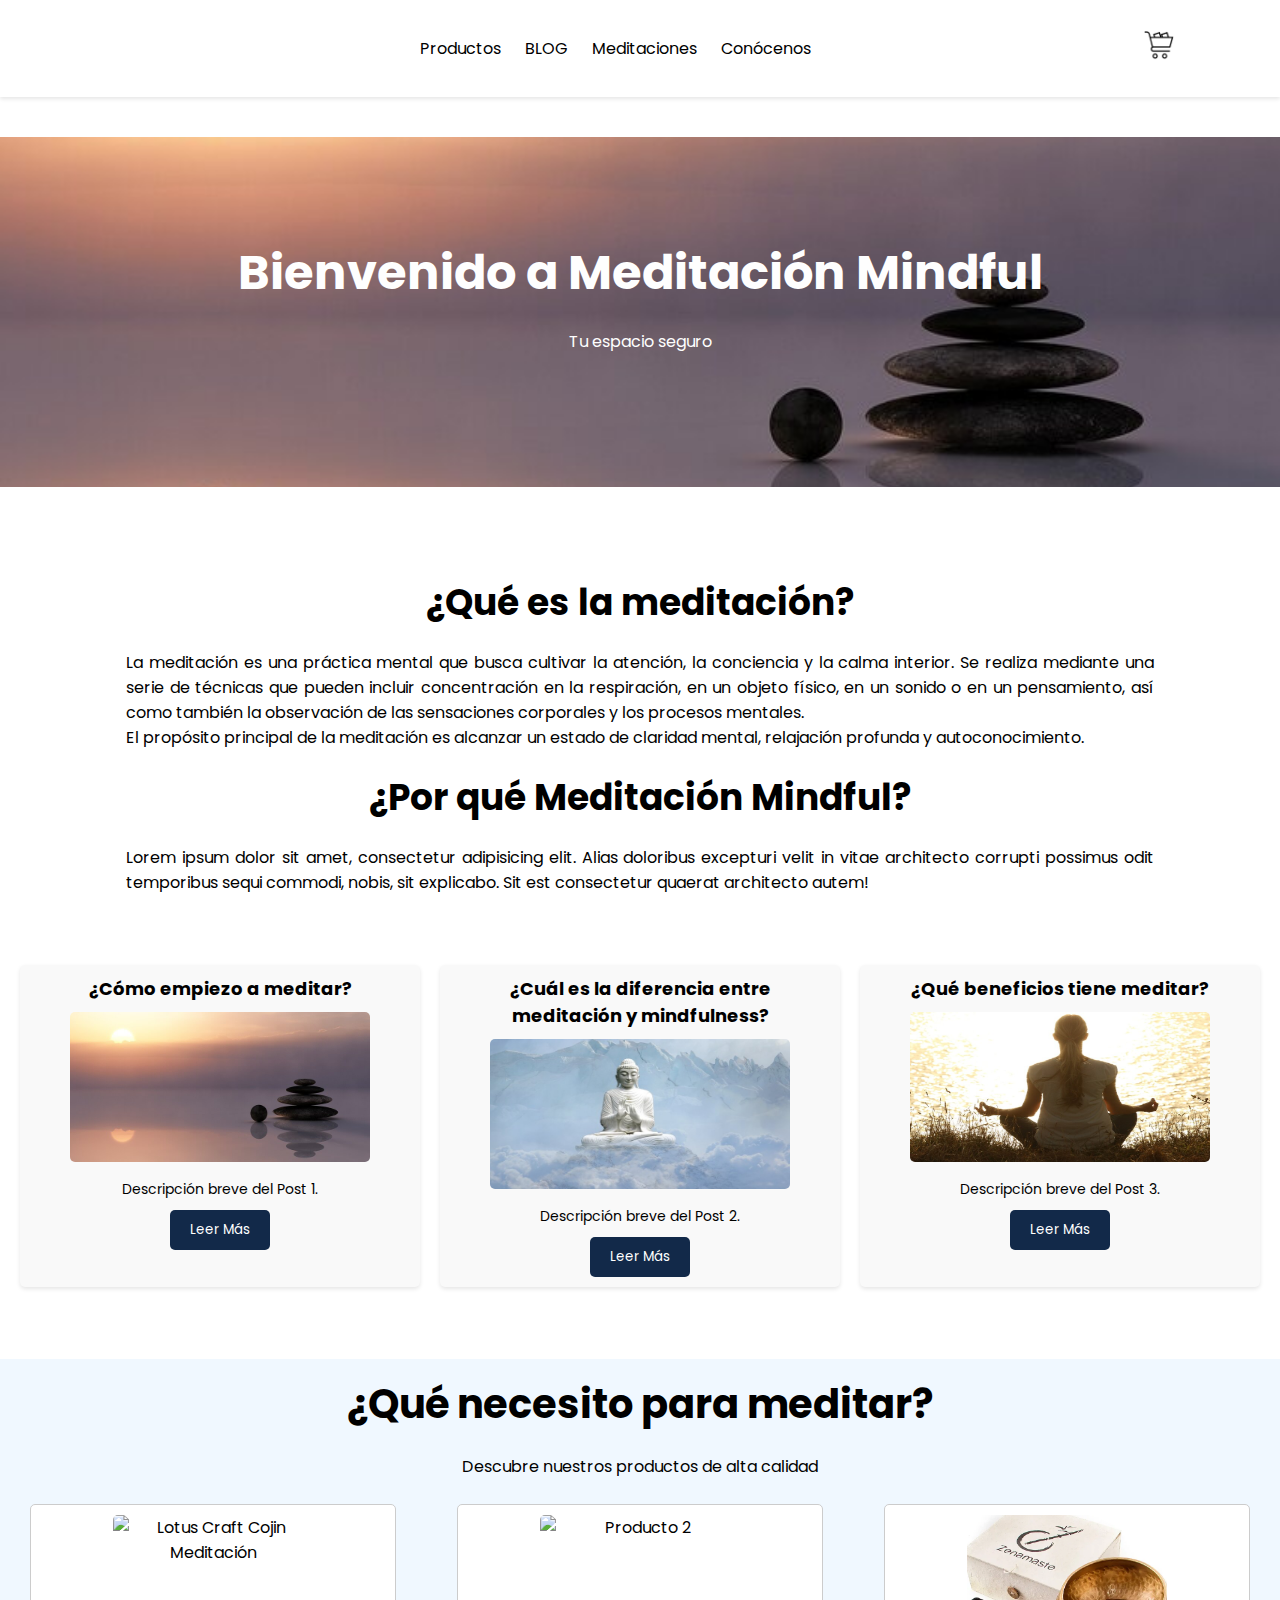
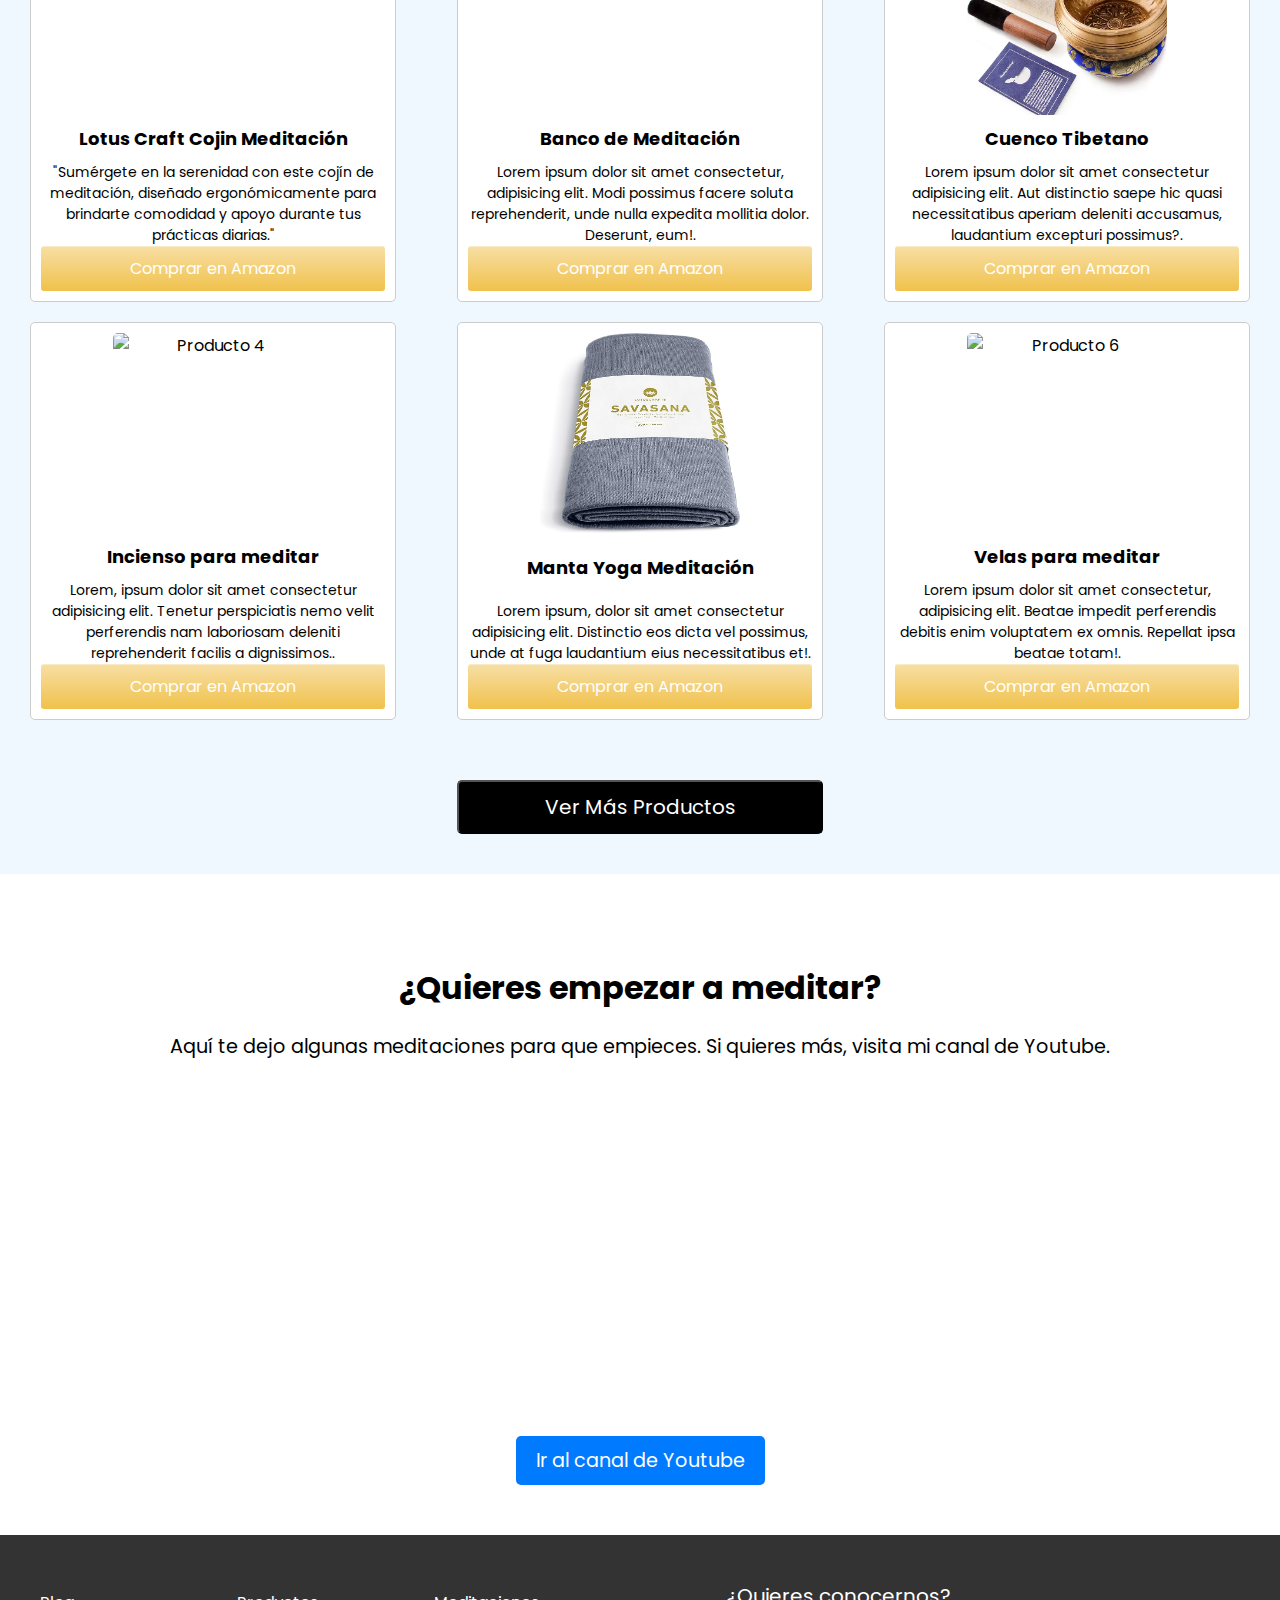
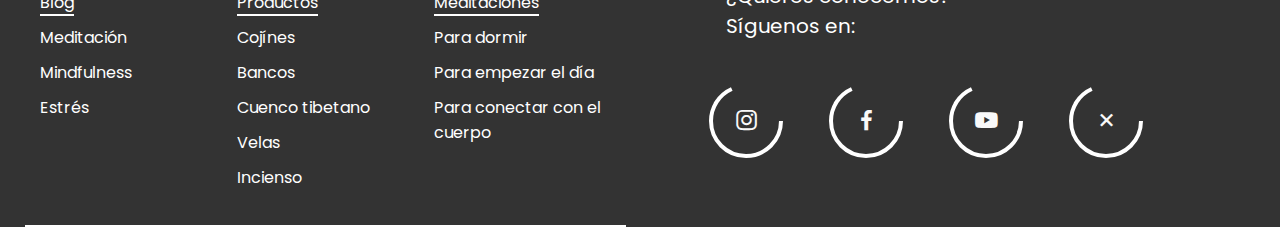
==== index.html @ df78bf1f "Mi Primera Web" ====
<!DOCTYPE html>
<html lang="es">
  <head>
    <meta charset="UTF-8" />
    <meta name="viewport" content="width=device-width, initial-scale=1.0" />
    <title>Meditación Mindful</title>
    <link rel="stylesheet" href="style.css" />
    <link
      rel="icon"
      type="image/png"
      href="img-eco/MEDITACIÓN_MINDFUL_logo.png"
    />
    <link
      href="https://unpkg.com/boxicons@2.1.4/css/boxicons.min.css"
      rel="stylesheet"
    />
  </head>
  <body>
    <!-- Header -->
    <header class="header">
      <div class="container">
        <nav class="navbar">
          <div class="logo">
            <a href="#"><img src="img-eco/MEDITACIÓN_MINDFUL.png" alt="" /></a>
          </div>
          <ul class="nav-links">
            <li><a href="ecommerce.html#productos">Productos</a></li>
            <li><a href="blog.html">BLOG</a></li>
            <li><a href="ecommerce.html#meditaciones">Meditaciones</a></li>
            <li><a href="linktr.ee/meditacionmindful">Conócenos</a></li>
          </ul>
          <div class="cart-icon">
            <a href="#"
              ><img src="img-eco/carrito.icon.ico" alt="Carrito de Compras"
            /></a>
          </div>
        </nav>
      </div>
    </header>

    <!-- HOME Section -->
    <section class="home" id="home">
      <div class="home-text container">
        <h1 class="home-title">Bienvenido a Meditación Mindful</h1>
        <span class="home-subtitle">Tu espacio seguro</span>
      </div>
    </section>

    <section id="info" class="info">
      <div class="info-title container">
        <h2>¿Qué es la meditación?</h2>
        <div class="info-text">
          <p>
            La meditación es una práctica mental que busca cultivar la atención,
            la conciencia y la calma interior. Se realiza mediante una serie de
            técnicas que pueden incluir concentración en la respiración, en un
            objeto físico, en un sonido o en un pensamiento, así como también la
            observación de las sensaciones corporales y los procesos mentales.
            <br />
            El propósito principal de la meditación es alcanzar un estado de
            claridad mental, relajación profunda y autoconocimiento.
          </p>
          <h2>¿Por qué Meditación Mindful?</h2>
          <p>
            Lorem ipsum dolor sit amet, consectetur adipisicing elit. Alias
            doloribus excepturi velit in vitae architecto corrupti possimus odit
            temporibus sequi commodi, nobis, sit explicabo. Sit est consectetur
            quaerat architecto autem!
          </p>
        </div>
      </div>
      <div class="tablon">
        <div class="columna">
          <h2>¿Cómo empiezo a meditar?</h2>
          <img src="img-eco/meditacion.jpg" alt="Imagen del Post 1" />
          <p>Descripción breve del Post 1.</p>
          <button>Leer Más</button>
        </div>
        <div class="columna">
          <h2>
            ¿Cuál es la diferencia entre <br />
            meditación y mindfulness?
          </h2>
          <img src="img-eco/Buda_meditando.jpg" alt="Imagen del Post 2" />
          <p>Descripción breve del Post 2.</p>
          <button>Leer Más</button>
        </div>
        <div class="columna">
          <h2>¿Qué beneficios tiene meditar?</h2>
          <img src="img-eco/Naturaleza_meditar.jpg" alt="Imagen del Post 3" />
          <p>Descripción breve del Post 3.</p>
          <button>Leer Más</button>
        </div>
      </div>
    </section>

    <!-- Productos Section -->
    <!-- Aquí puedes colocar tus productos -->
    <section id="productos" class="productos">
      <div class="container-productos">
        <div class="titulo-productos">
          <h2>¿Qué necesito para meditar?</h2>
          <p>Descubre nuestros productos de alta calidad</p>
        </div>
        <div class="productos">
          <div class="producto">
            <img
              src="img-eco/Lotus_Craft_Cojin_Meditación.png"
              alt="Lotus Craft Cojin Meditación"
            />
            <h3>Lotus Craft Cojin Meditación</h3>
            <p>
              "Sumérgete en la serenidad con este cojín de meditación, diseñado
              ergonómicamente para brindarte comodidad y apoyo durante tus
              prácticas diarias."
            </p>
            <a
              href="https://www.amazon.es/Lotuscrafts-Meditaci%C3%B3n-algod%C3%B3n-org%C3%A1nico-certificado/dp/B01MRX5UHW/ref=sr_1_5?dib=eyJ2IjoiMSJ9.[base64].42NvRMcDRuGTDscoDiPiEXg_MOGI2kc75vpxUCcqrZs&dib_tag=se&keywords=zafu+meditaci%C3%B3n&qid=1709466897&sr=8-5"
              class="boton boton-producto"
              >Comprar en Amazon</a
            >
          </div>
          <div class="producto">
            <img src="img-eco/Banco_meditación.png" alt="Producto 2" />
            <h3>Banco de Meditación</h3>
            <p>
              Lorem ipsum dolor sit amet consectetur, adipisicing elit. Modi
              possimus facere soluta reprehenderit, unde nulla expedita mollitia
              dolor. Deserunt, eum!.
            </p>
            <a href="#" class="boton boton-producto">Comprar en Amazon</a>
          </div>
          <div class="producto">
            <img src="img-eco/Cuenco_tibetano.png" alt="Producto 3" />
            <h3>Cuenco Tibetano</h3>
            <p>
              Lorem ipsum dolor sit amet consectetur adipisicing elit. Aut
              distinctio saepe hic quasi necessitatibus aperiam deleniti
              accusamus, laudantium excepturi possimus?.
            </p>
            <a href="#" class="boton boton-producto">Comprar en Amazon</a>
          </div>
          <div class="producto">
            <img src="img-eco/incienso_meditación.png" alt="Producto 4" />
            <h3>Incienso para meditar</h3>
            <p>
              Lorem, ipsum dolor sit amet consectetur adipisicing elit. Tenetur
              perspiciatis nemo velit perferendis nam laboriosam deleniti
              reprehenderit facilis a dignissimos..
            </p>
            <a href="#" class="boton boton-producto">Comprar en Amazon</a>
          </div>
          <div class="producto">
            <img src="img-eco/manta_meditacion_yoga.png" alt="Producto 5" />
            <h3>Manta Yoga Meditación</h3>
            <p>
              Lorem ipsum, dolor sit amet consectetur adipisicing elit.
              Distinctio eos dicta vel possimus, unde at fuga laudantium eius
              necessitatibus et!.
            </p>
            <a href="#" class="boton boton-producto">Comprar en Amazon</a>
          </div>
          <div class="producto">
            <img src="img-eco/Velas_meditación.jpg" alt="Producto 6" />
            <h3>Velas para meditar</h3>
            <p>
              Lorem ipsum dolor sit amet consectetur, adipisicing elit. Beatae
              impedit perferendis debitis enim voluptatem ex omnis. Repellat
              ipsa beatae totam!.
            </p>
            <a href="#" class="boton-producto">Comprar en Amazon</a>
          </div>
          <button class="productos-button">Ver Más Productos</button>
        </div>
      </div>
    </section>

    <!--Meditaciones-->
    <section id="meditaciones" class="meditaciones">
      <div class="container-meditaciones">
        <h2 class="meditaciones-title">¿Quieres empezar a meditar?</h2>
        <p class="meditaciones-description">
          Aquí te dejo algunas meditaciones para que empieces. Si quieres más,
          visita mi canal de Youtube.
        </p>
        <div class="video-container">
          <iframe
            class="video"
            width="560"
            height="315"
            src="https://www.youtube.com/embed/VIDEO_ID_1"
            frameborder="0"
            allow="autoplay; encrypted-media"
            allowfullscreen
          ></iframe>
        </div>

        <a
          href="www.youtube.com/@MeditacionMindful
        "
          ><button class="meditaciones-btn">Ir al canal de Youtube</button></a
        >
      </div>
    </section>

    <!-- Footer -->
    <footer class="footer">
      <div class="footer-left">
        <ul class="footer-menu">
          <li>
            <a href="#" id="blog-link">Blog</a>
            <ul>
              <!-- Sublista para Blog -->
              <li><a href="#">Meditación</a></li>
              <li><a href="#">Mindfulness</a></li>
              <li><a href="#">Estrés</a></li>
            </ul>
          </li>
          <li>
            <a href="#" id="productos-link">Productos</a>
            <ul>
              <!-- Sublista para Productos -->
              <li><a href="#">Cojínes</a></li>
              <li><a href="#">Bancos</a></li>
              <li><a href="#">Cuenco tibetano</a></li>
              <li><a href="#">Velas</a></li>
              <li><a href="#">Incienso</a></li>
            </ul>
          </li>
          <li>
            <a href="#" id="meditaciones-link">Meditaciones</a>
            <ul>
              <!-- Sublista para Meditaciones -->
              <li><a href="#">Para dormir</a></li>
              <li><a href="#">Para empezar el día</a></li>
              <li><a href="#">Para conectar con el cuerpo</a></li>
            </ul>
          </li>
        </ul>
      </div>
      <div class="footer-right">
        <div class="footer-top">
          <p>
            ¿Quieres conocernos? <br />
            Síguenos en:
          </p>
        </div>
        <div class="footer-bottom">
          <div class="icon">
            <svg heigth="80" width="80">
              <circle
                cx="40"
                cy="40"
                r="35"
                stroke="white"
                stroke-width="4"
                fill="none"
              ></circle>
            </svg>
            <i class="bx bxl-instagram"> </i>
          </div>
          <div class="icon">
            <svg heigth="80" width="80">
              <circle
                cx="40"
                cy="40"
                r="35"
                stroke="white"
                stroke-width="4"
                fill="none"
              ></circle>
            </svg>
            <i class="bx bxl-facebook"> </i>
          </div>
          <div class="icon">
            <svg heigth="80" width="80">
              <circle
                cx="40"
                cy="40"
                r="35"
                stroke="white"
                stroke-width="4"
                fill="none"
              ></circle>
            </svg>
            <i class="bx bxl-youtube"> </i>
          </div>
          <div class="icon">
            <svg heigth="80" width="80">
              <circle
                cx="40"
                cy="40"
                r="35"
                stroke="white"
                stroke-width="4"
                fill="none"
              ></circle>
            </svg>
            <i class="bx bx-x"> </i>
          </div>
        </div>
      </div>
    </footer>
  </body>
</html>

<!--FIN DE LA PÁGINA-->
---- style.css ----
/*GOOGLE FONTS*/
@import url("https://fonts.googleapis.com/css2?family=Poppins:ital,wght@0,100;0,200;0,300;0,400;0,500;0,600;0,700;0,800;0,900;1,100;1,200;1,300;1,400;1,500;1,600;1,700;1,800;1,900&display=swap");

/* AFECTA TODOS LOS ELEMENTOS */
* {
  font-family: "Poppins", sans-serif;
  margin: 0;
  padding: 0;
  scroll-behavior: smooth;
  scroll-padding-top: 2rem;
  box-sizing: border-box;
}

/*Variables*/
:root {
  --container-color: #1a1e21;
  --second-color: #122949;
  --text-color: #172317;
  --bg-color: #fff;
}

a {
  text-decoration: none;
}

li {
  list-style: none;
}

img {
  width: 100%;
}

section {
  padding: 3rem 0 2rem;
  margin-top: 40px;
  margin-bottom: 40px;
}

.container {
  max-width: 1068px;
  width: 100%;
  margin: auto;
}

/* Estilos del encabezado */
.header {
  background-color: #fff;
  padding: 20px 0;
  box-shadow: 0 2px 4px rgba(0, 0, 0, 0.1);
}

.navbar {
  display: flex;
  justify-content: space-between;
  align-items: center;
  padding: 10px 0;
}

.navbar img {
  width: 125px;
  height: auto;
}

.logo a {
  text-decoration: none;
  color: #000;
  font-weight: bold;
  font-size: 24px;
}

.nav-links {
  list-style: none;
  margin: 0;
  padding: 0;
}

.nav-links li {
  display: inline-block;
  margin-right: 20px;
}

.nav-links li a {
  text-decoration: none;
  color: #000;
}

/* Estilos del icono del carrito */
.cart-icon img {
  width: 30px;
  height: auto;
}

/* Estilos de la sección de HOME */
.home {
  width: 100%;
  height: 350px;
  position: relative;
  background-image: url("img-eco/meditacion.jpg"); /* Cambia 'hero-background.jpg' con tu imagen de fondo */
  background-size: cover;
  background-position: center;
  color: #fefefe;
  text-align: center;
  justify-content: center;
  padding: 100px 0;
}

/* Superposición semitransparente solo para la imagen de fondo */
.home::before {
  content: "";
  position: absolute;
  top: 0;
  left: 0;
  width: 100%;
  height: 100%;
  background-color: rgba(
    0,
    0,
    0,
    0.5
  ); /* Color de fondo semitransparente negro */
  z-index: -1;
}

/* Ajuste del contenido dentro de la sección de héroe */
.home-content {
  position: relative; /* Restaura la posición relativa */
}

.home h1 {
  font-size: 48px;
  margin-bottom: 20px;
}

.home p {
  font-size: 18px;
  margin-bottom: 20px;
}

/* Estilos de las secciones */

.productos,
.contacto {
  background-color: #fff;
  color: #000;
  padding: 15px;
  text-align: center;
  margin-top: 10px; /* Ajusta el margen superior para separar las secciones */
  margin-bottom: 10px;
}

.info h2,
.productos h2,
.contacto h2 {
  font-size: 36px;
  margin-bottom: 20px;
}

/*INICIO INFO*/

.info p {
  text-align: center;
}

.info-title {
  text-align: center;
}

.info-text p {
  margin: 20px;
  text-align: justify;
  align-items: start;
}

/*INICIO TABLON*/

.tablon {
  display: grid;
  grid-template-columns: repeat(3, 1fr); /* Tres columnas iguales */
  gap: 20px; /* Espacio entre las columnas */
  margin-left: 20px;
  margin-right: 20px;
  margin-top: 70px;
}

.columna {
  background-color: #f9f9f9; /* Color de fondo */
  padding: 10px; /* Espaciado interno */
  border-radius: 5px; /* Bordes redondeados */
  box-shadow: 0 2px 4px rgba(0, 0, 0, 0.1); /* Sombra */
  text-align: center;
}

.columna h2 {
  font-size: 18px; /* Tamaño del título */
  margin-bottom: 10px; /* Espaciado inferior */
}

.columna img {
  width: 300px; /* Imagen al 100% del ancho de la columna */
  height: 150px;
  border-radius: 5px; /* Bordes redondeados */
  margin-bottom: 10px; /* Espaciado inferior */
}

.columna p {
  font-size: 14px; /* Tamaño del texto */
  margin-bottom: 10px; /* Espaciado inferior */
}

.columna button {
  background-color: var(--second-color); /* Color de fondo del botón */
  color: #fff; /* Color del texto */
  border: none; /* Sin borde */
  padding: 10px 20px; /* Espaciado interno */
  border-radius: 5px; /* Bordes redondeados */
  cursor: pointer; /* Cambio de cursor */
  transition: background-color 0.3s; /* Transición suave */
}

.columna button:hover {
  background-color: #0056b3; /* Cambio de color al pasar el ratón */
}

/*FIN TABLON*/
/*FIN INFO MEDITACIÓN*/

/*INICIO PRODUCTOS*/
/*Estilo sección productos*/

.titulo-productos {
  text-align: center;
}

.titulo-productos h2 {
  font-size: 40px;
}

.titulo-productos p {
  font-size: 16px;
}

.productos {
  display: flex;
  flex-wrap: wrap;
  justify-content: space-between;
  background-color:aliceblue;
}

.productos-button {
  grid-column: 2; /* Coloca el botón en la segunda columna */
  background-color: #000;
  color: #fff;
  padding: 10px 20px;
  text-decoration: none;
  border-radius: 5px;
  transition: background-color 0.3s;
  text-align: center;
  font-size: 20px;
  width: 30%;
  margin-top: 40px !important;
  margin: 0 auto;
}

.productos-button:hover {
  background-color: #333;
  cursor: pointer;
}

.producto {
  display: grid;
  grid-template-rows: auto 1fr auto;
  width: 30%;
  align-items: center;
  margin-bottom: 20px;
  padding: 10px;
  background-color: #ffffff;
  border: 1px solid #ccc;
  border-radius: 5px;
  box-sizing: border-box;
  overflow: hidden;
}

.producto img {
  justify-self: center; /* Centrar horizontalmente la imagen dentro de su celda */
  align-self: center; /* Centrar verticalmente la imagen dentro de su celda */
  width: 200px;
  height: 200px;
  border-radius: 5px;
}

.producto h3 {
  margin-top: 10px;
  font-size: 18px;
}

.producto p {
  margin-top: 10px;
  font-size: 14px;
}

.producto .boton-producto {
  display: block;
  width: 100%;
  padding: 10px;
  margin-bottom: 0px;
  text-align: center;
  background: linear-gradient(180deg, #f7dfa5, #f0c14b) repeat scroll 0 0
    transparent;
  background-color: #f0c14b;
  color: #fff;
  border: none;
  border-radius: 3px;
  box-shadow: inset 0 1px 0 hsla(0, 0%, 100%, 0.4);
}

.boton-producto:hover {
  background-color: #f7dfa5;
}

/*MEDITACIONES*/

.meditaciones {
  background-color:#ffffff;
  padding: 50px 0;
  text-align: center;
  margin-bottom: 0!important;
}

.meditaciones-title {
  font-size: 2em;
  margin-bottom: 20px;
}

.meditaciones-description {
  font-size: 1.2em;
  margin-bottom: 30px;
}


/* Estilos para los videos */
.video-container {
  display: flex;
  justify-content:center; /* Centrar horizontalmente el contenido */
  margin-bottom: 30px;
  overflow: hidden; /* Asegura que el contenido se recorte para mostrar solo el área dentro del contenedor */
}

.video{
  border-radius: 10px; /* Agregar bordes redondos al contenedor */
}


/* Estilos para el botón */
.meditaciones-btn {
  padding: 10px 20px;
  font-size: 1.2em;
  background-color: #007bff;
  color: #fff;
  border: none;
  border-radius: 5px;
  cursor: pointer;
  transition: background-color 0.3s;
}

.meditaciones-btn:hover {
  background-color: #0056b3;
}

/*FIN MEDITACIONES*/

/*BLOG*/

/*Post Filter*/
.post-filter {
  display: flex;
  justify-content: center;
  column-gap: 1.5rem;
  margin-top: 2rem !important;
}

.filter-item {
  font-size: 0.9rem;
  font-weight: 500;
  cursor: pointer;
}

.active-filter {
  background: var(--second-color);
  color: var(--bg-color);
  padding: 4px 10px;
  border-radius: 4px;
}

/*POSTS BLOG - AFECTA A LA SECCIÓN BLOG (FUERA DE LOS POSTS)*/

.blog {
  background-color: #f9f9f9;
  padding: 30px 0;
}

.blog h2 {
  text-align: center;
  margin-bottom: 40px;
}

.blog-posts {
  display: grid;
  grid-template-columns: repeat(auto-fit, minmax(300px, 1fr));
  grid-gap: 40px;
  justify-content: center;
  gap: 1.5rem;
}

.tablon-post img {
  height: 300px;
  width: auto;
}

/*POSTS*/

.post-box {
  height: 600px;
  background-color: #fff;
  padding: 20px;
  border-radius: 5px;
  box-shadow: 0 2px 4px rgba(0, 0, 0, 0.1);
  margin-bottom: 5px;
}

.post-box h3 {
  font-size: 24px;
  margin-bottom: 0px;
  text-align: center;
}

.post-box img {
  width: 100%;
  height: 200px;
  object-fit: cover;
  object-position: center;
  border-radius: 0.5rem;
}

.category {
  font-size: 0.9rem;
  font-weight: 500;
  text-transform: uppercase;
  color: #000;
}

.post-title {
  font-size: 1.3rem;
  font-weight: 600;
  color: #000;
  /*Para que el titulo no sobrepase las 2 líneas*/
  display: -webkit-box;
  -webkit-line-clamp: 2;
  -webkit-box-orient: vertical;
  overflow: hidden;
}

.post-date {
  display: flex;
  font-size: 0.875rem;
  text-transform: uppercase;
  font-weight: 400;
  margin-top: 4px;
}

.post-description {
  font-size: 0.9rem;
  line-height: 1.5rem;
  margin: 5px 0 10px;
  /*Para que la descripcion no sobrepase las 3 líneas*/
  display: -webkit-box;
  -webkit-line-clamp: 3;
  -webkit-box-orient: vertical;
  overflow: hidden;
}

/*PERFIL DEL POST*/
.profile-container {
  display: flex;
  align-items: center;
  margin-top: 20px;
  padding: 0;
}

.profile-img {
  width: 50px; /* Ancho de la imagen */
  height: 50px; /* Alto de la imagen */
  border-radius: 50%; /* Hace que el borde sea totalmente circular */
  border: 2px solid #000; /* Borde de 2px sólido y color negro */
  overflow: hidden; /* Esto asegura que la imagen se ajuste al borde circular */
  margin-right: 10px; /* Espacio entre la imagen y el nombre */
}

.profile-img img {
  width: 100%; /* Ajusta la imagen al tamaño del contenedor circular */
  height: auto; /* Permitir que la altura se ajuste automáticamente para mantener la proporción */
  object-fit: cover; /* Ajusta la imagen dentro del contenedor sin recortarla */
  object-position: top; /* Muestra la parte superior de la imagen */
  border-radius: 50%; /* Hace que la imagen también tenga bordes redondeados */
}

.profile-name {
  font-size: 14px; /* Tamaño de la fuente del nombre */
}

/*BUTTON POST*/

.button-container {
  display: flex;
  justify-content: center; /* Centrar horizontalmente */
  align-items: center; /* Centrar verticalmente */
  height: 40px; /* Altura de ejemplo */
  margin-top: 20px;
}

.post-btn {
  background-color: #000;
  color: #fff;
  padding: 10px 20px;
  text-decoration: none;
  border-radius: 5px;
  transition: background-color 0.3s;
  text-align: center;
  font-size: 15px;
  width: 50%;
  height: auto;
  margin: 0 auto;
  padding: 10px 20px;
}

.post-btn:hover {
  background-color: #fff;
  color: #000;
  cursor: pointer;
}

/*Insta*/
.insta-container {
  margin-top: 30px;
  margin-left: 30px;
  text-decoration: none;
  margin-bottom: 30px;
}

/*FOOTER*/

.footer {
  width: 100%; /* Ancho del footer */
  height: 100%;
  margin: 0; /* Centrar el footer horizontalmente */
  background-color: #333;
  color: #fff;
  padding: 0px;
  display: flex;
  justify-content: space-between;
  align-items: center;
}

.footer-left {
  display: flex;
  margin-left: 25px;
  margin-right: 20px;
  margin-top: 30px;
}

.footer-right {
  display: flex;
}

.footer-menu {
  display: grid;
  grid-template-columns: repeat(3, 1fr);
  grid-gap: 20px; /* Espacio entre las columnas */
  list-style: none;
  padding: 15px;
  margin: 0;
  border-bottom: 2px solid white; /* Agrega un borde inferior a la primera lista */
}

.footer-menu li {
  margin-bottom: 10px;
  margin-top: 10px;
}

.footer-menu li a {
  color: #fff;
  text-decoration: none;
}

#blog-link,
#productos-link,
#meditaciones-link {
  border-bottom: 2px solid white; /* Agrega un borde inferior a cada enlace */
}

#blog-link:hover,
#productos-link:hover,
#meditaciones-link:hover {
  text-decoration: none;
  color: #ccc;
}

.footer-menu li a:hover {
  text-decoration: underline;
  color: #ccc;
}

.footer-right {
  display: flex;
  flex-direction: row; /* Cambiar la dirección de flexión a columnas */
  flex-wrap: wrap; /* Permitir que los elementos se envuelvan en múltiples filas */
  align-items: center; /* Alinear los elementos hacia la izquierda */
  margin-left: 40px;
}

.footer-top {
  color: #fff;
  margin-bottom: 20px; /* Espacio entre el texto y los iconos */
  font-size: 20px;
  justify-content: center;
  margin-left: 40px;
}

.footer-bottom {
  display: flex; /* Asegurar que los iconos estén en una fila */
}

.icon {
  position: relative;
  width: 80px;
  height: 80px;
  margin: 20px;
  border-radius: 50%;
  transition: all 0.8s;
}

.icon:hover {
  background-color: #e60073;
  box-shadow: 0 0 20px #e60073;
}

.icon:hover:nth-child(2) {
  background-color: #1877f2;
  box-shadow: 0 0 20px #1877f2;
}

.icon:hover:nth-child(3) {
  background-color: #f80909;
  box-shadow: 0 0 20px #f80909;
}

.icon:hover:nth-child(4) {
  background-color: #000000;
  box-shadow: 0 0 20px #000000;
}

.icon i {
  color: #f9f9f9;
  position: absolute;
  top: 50%;
  left: 50%;
  transform: translate(-50%, -50%);
  font-size: 1.7rem;
}

svg circle {
  stroke-dasharray: 150;
  transition: all 0.8s ease-in-out;
}

.icon:hover circle {
  stroke-dasharray: 220;
}
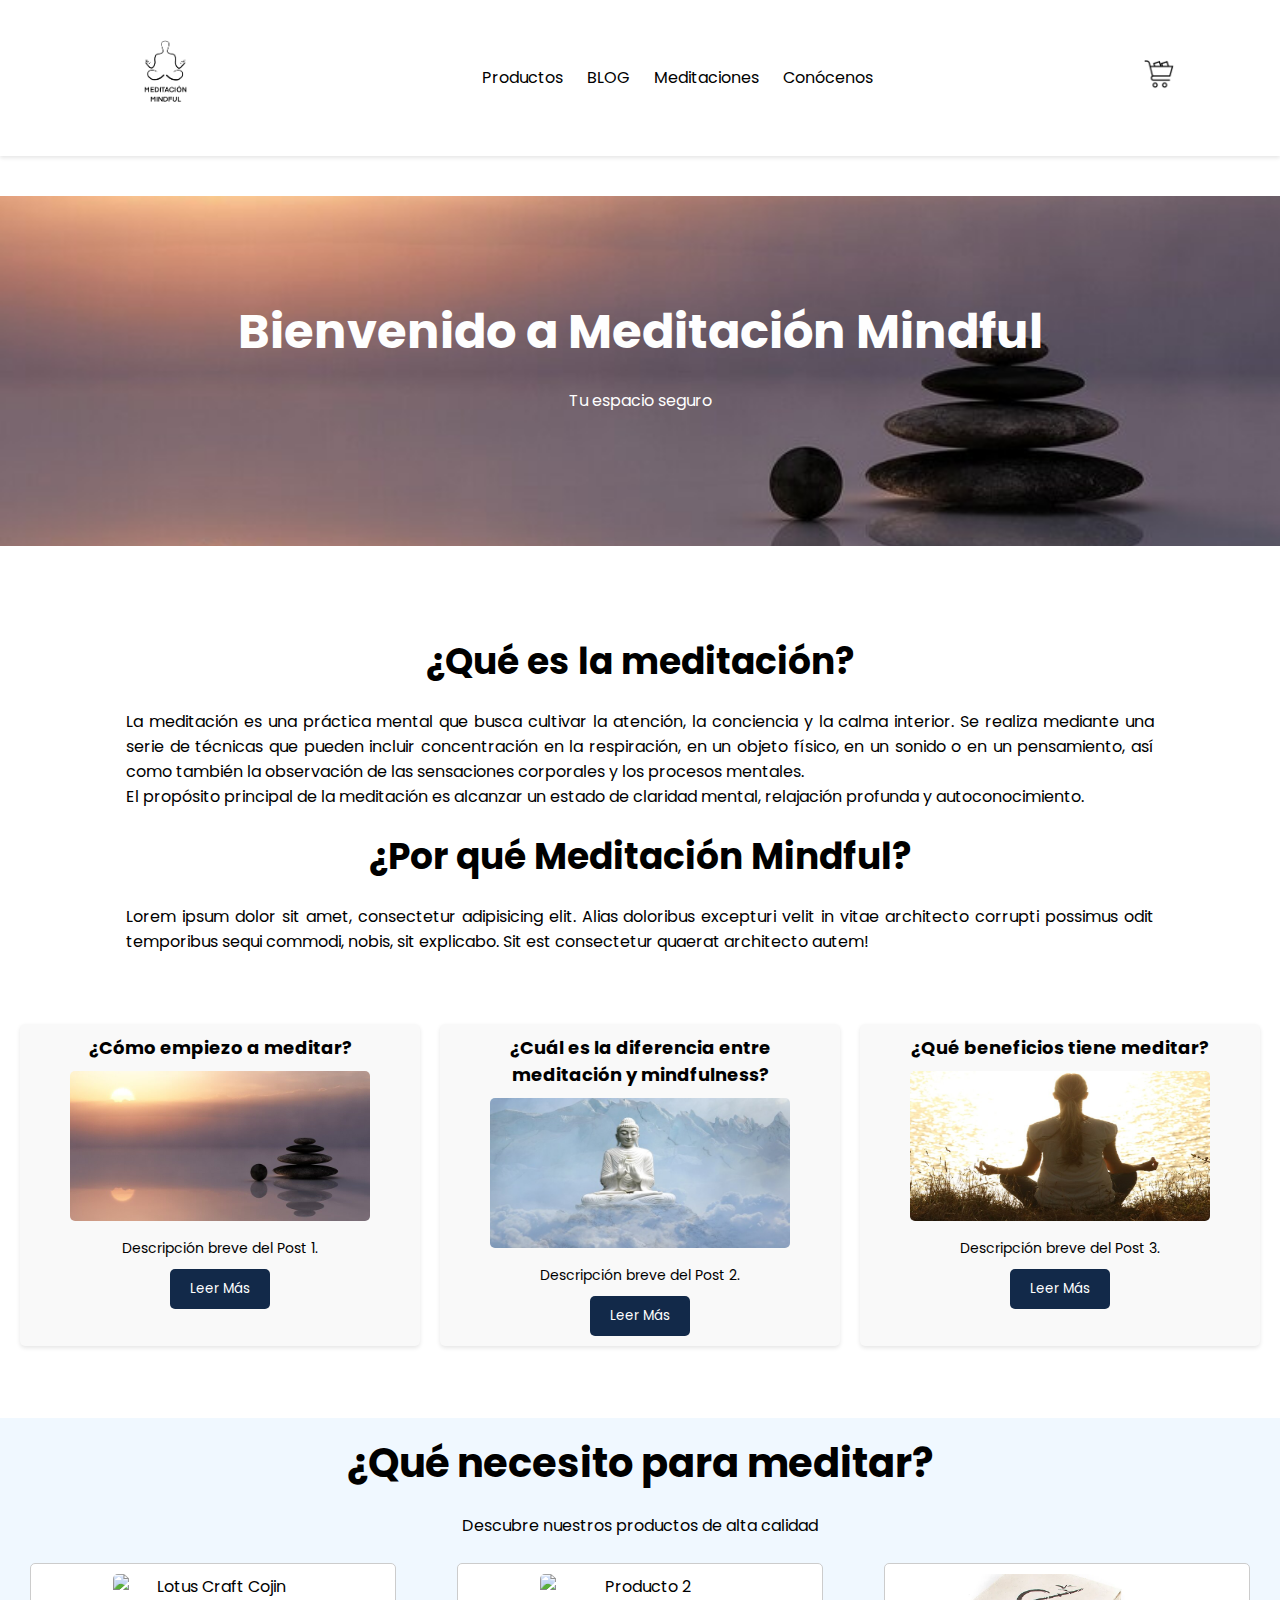
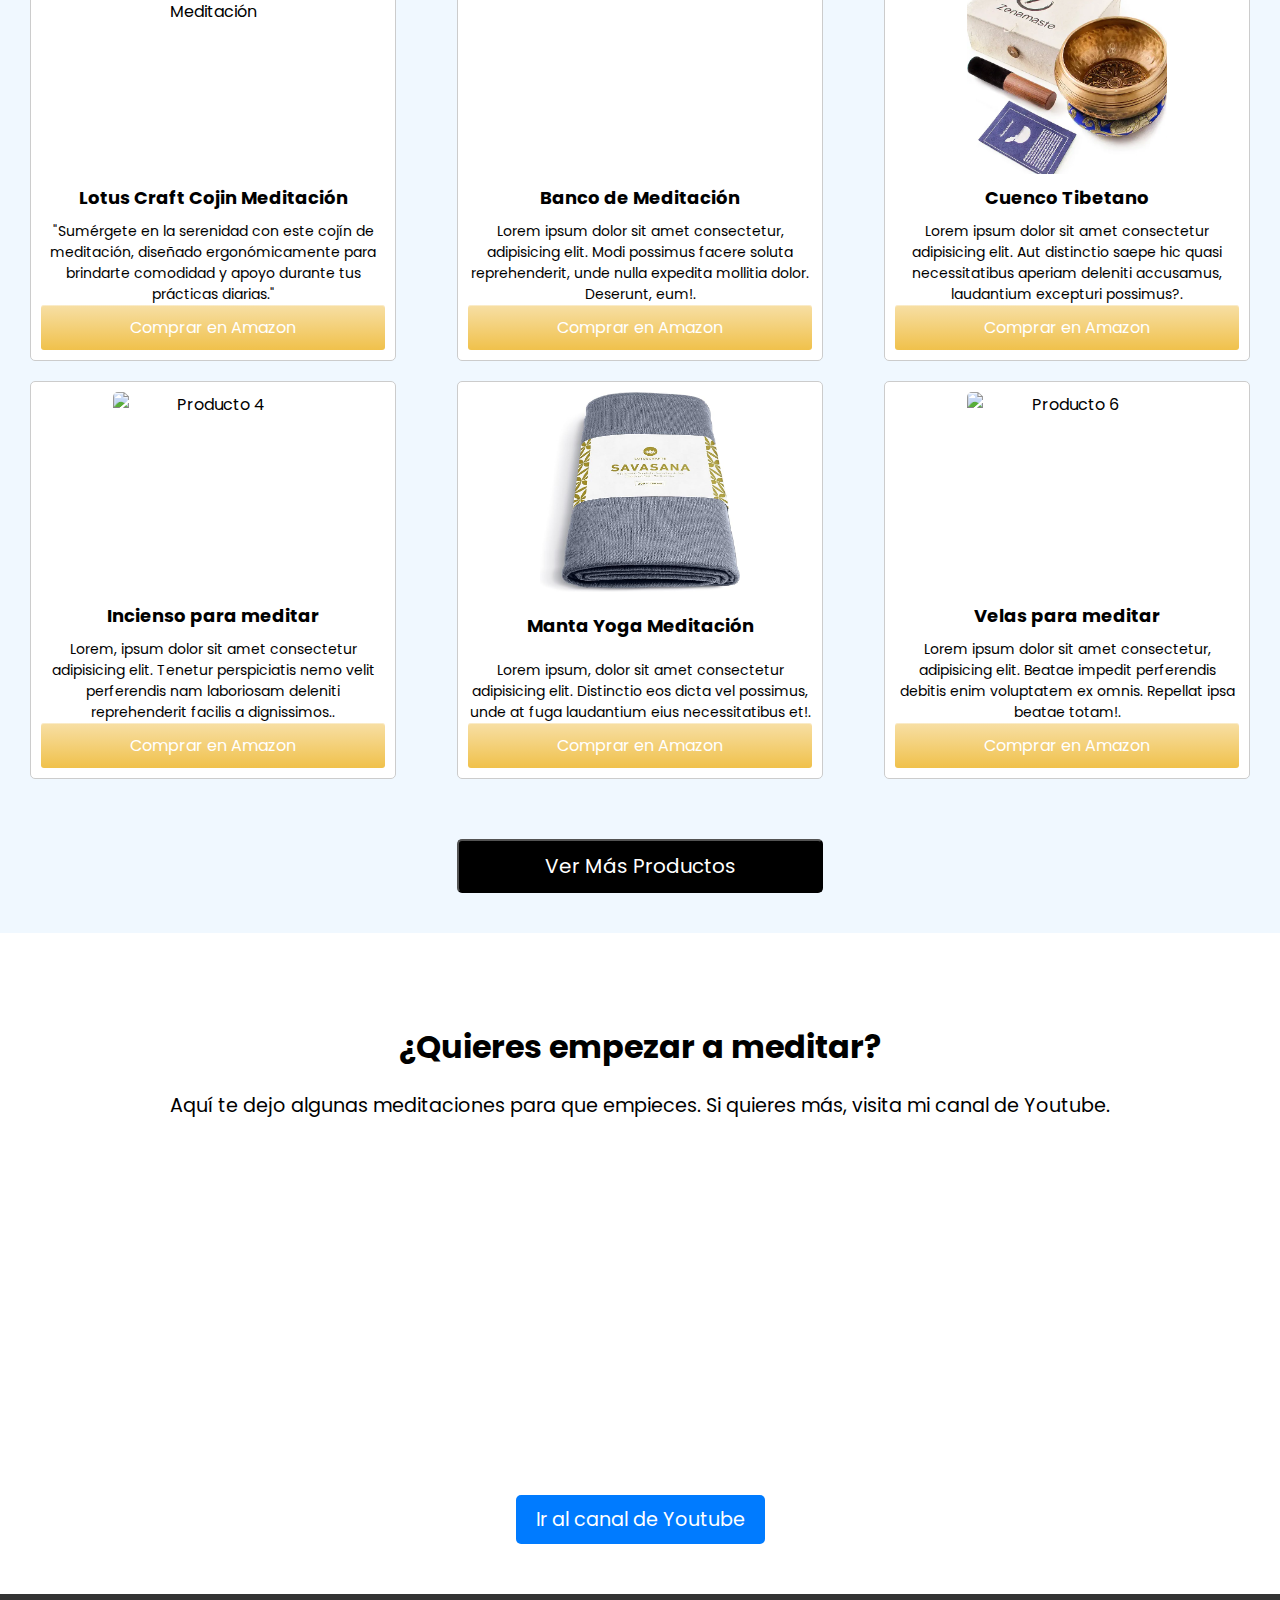
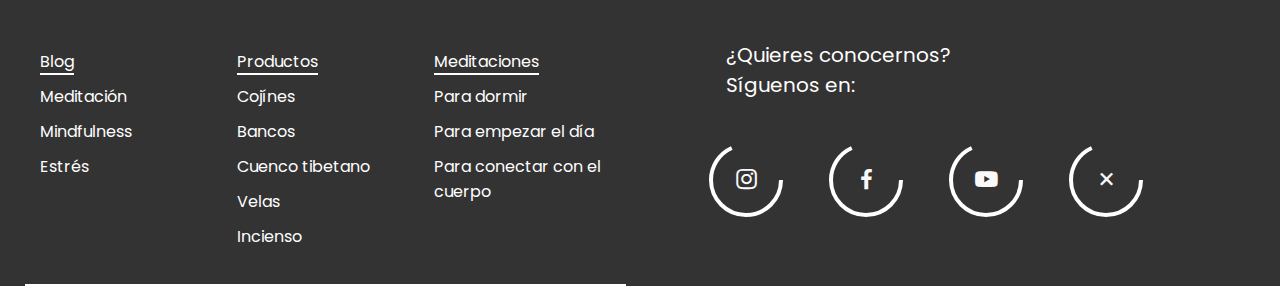
==== commit e7cc76da: "Cambios 2" ====
--- a/index.html
+++ b/index.html
@@ -21,12 +21,12 @@
       <div class="container">
         <nav class="navbar">
           <div class="logo">
-            <a href="#"><img src="img-eco/MEDITACIÓN_MINDFUL.png" alt="" /></a>
+            <a href="#"><img src="img-eco/MEDITACIÓN_MINDFUL.png" alt="" /></a>
           </div>
           <ul class="nav-links">
-            <li><a href="ecommerce.html#productos">Productos</a></li>
+            <li><a href="index.html#productos">Productos</a></li>
             <li><a href="blog.html">BLOG</a></li>
-            <li><a href="ecommerce.html#meditaciones">Meditaciones</a></li>
+            <li><a href="index.html#meditaciones">Meditaciones</a></li>
             <li><a href="linktr.ee/meditacionmindful">Conócenos</a></li>
           </ul>
           <div class="cart-icon">
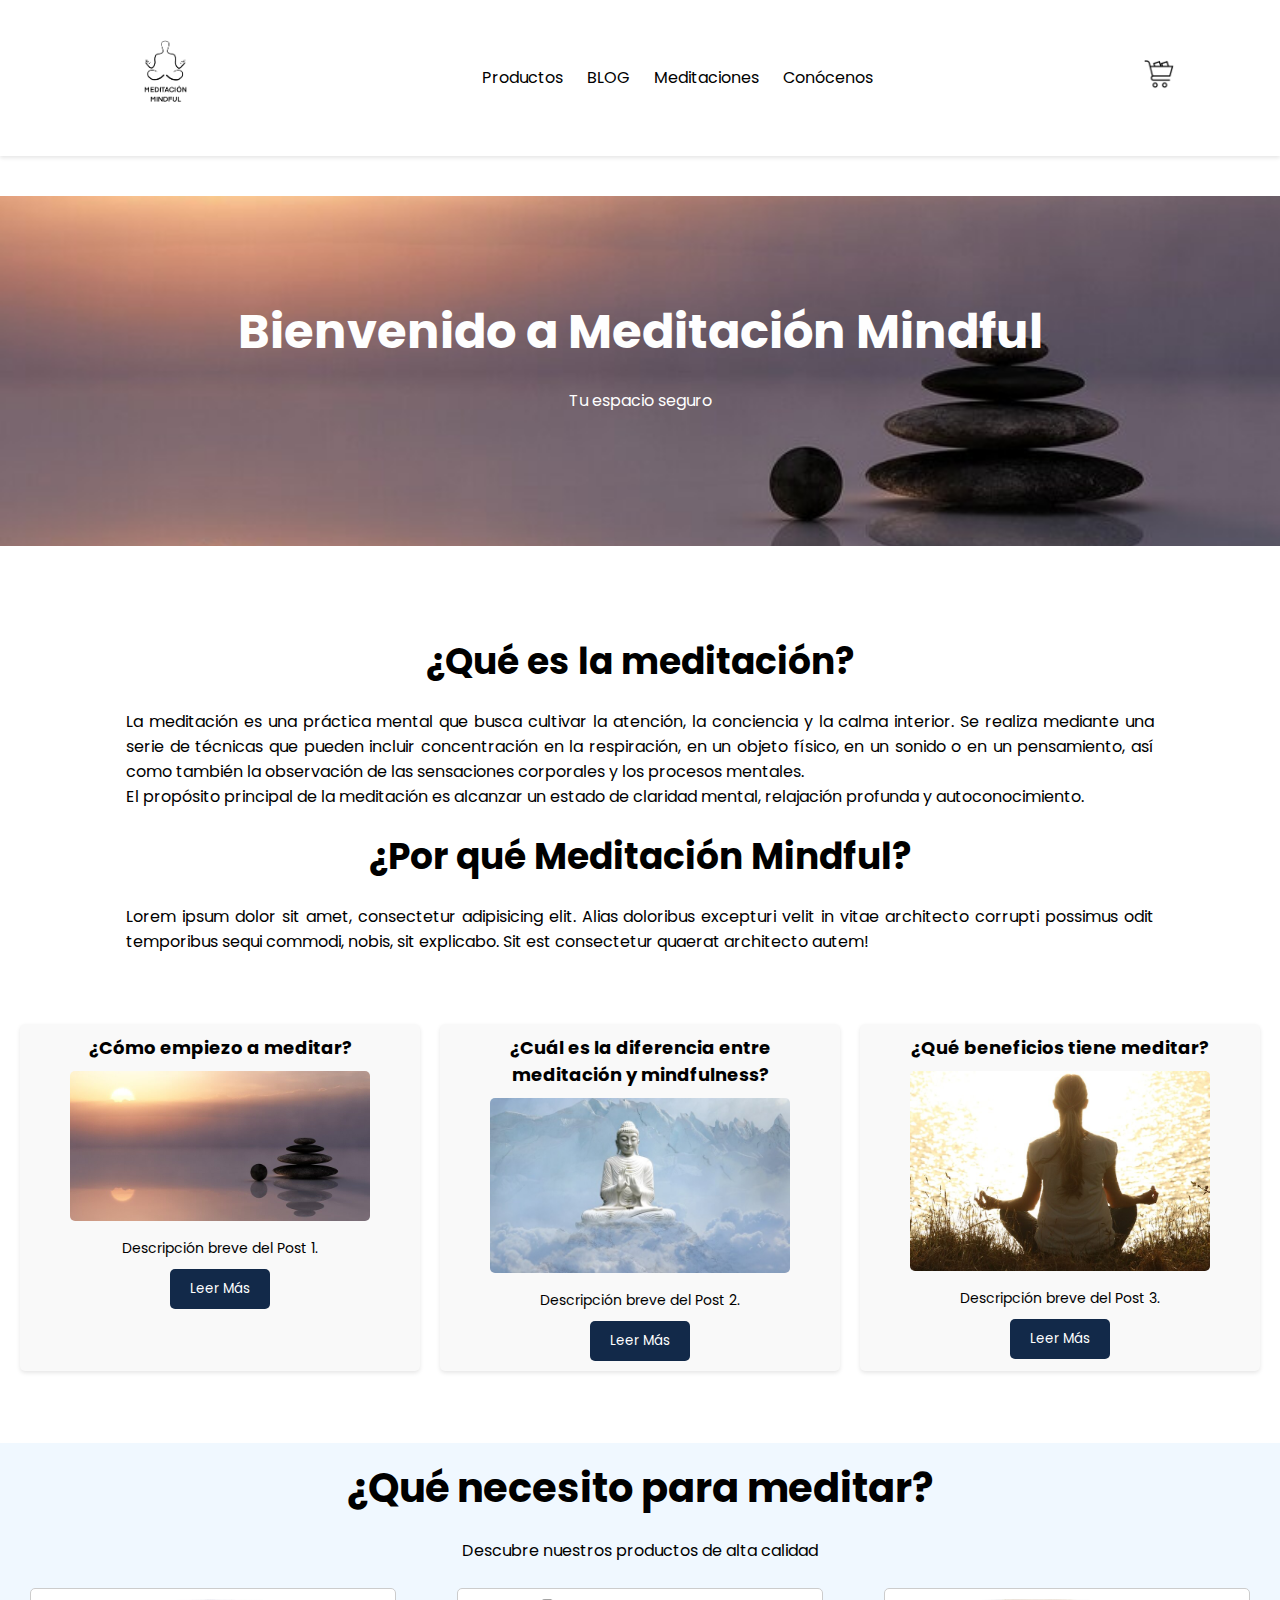
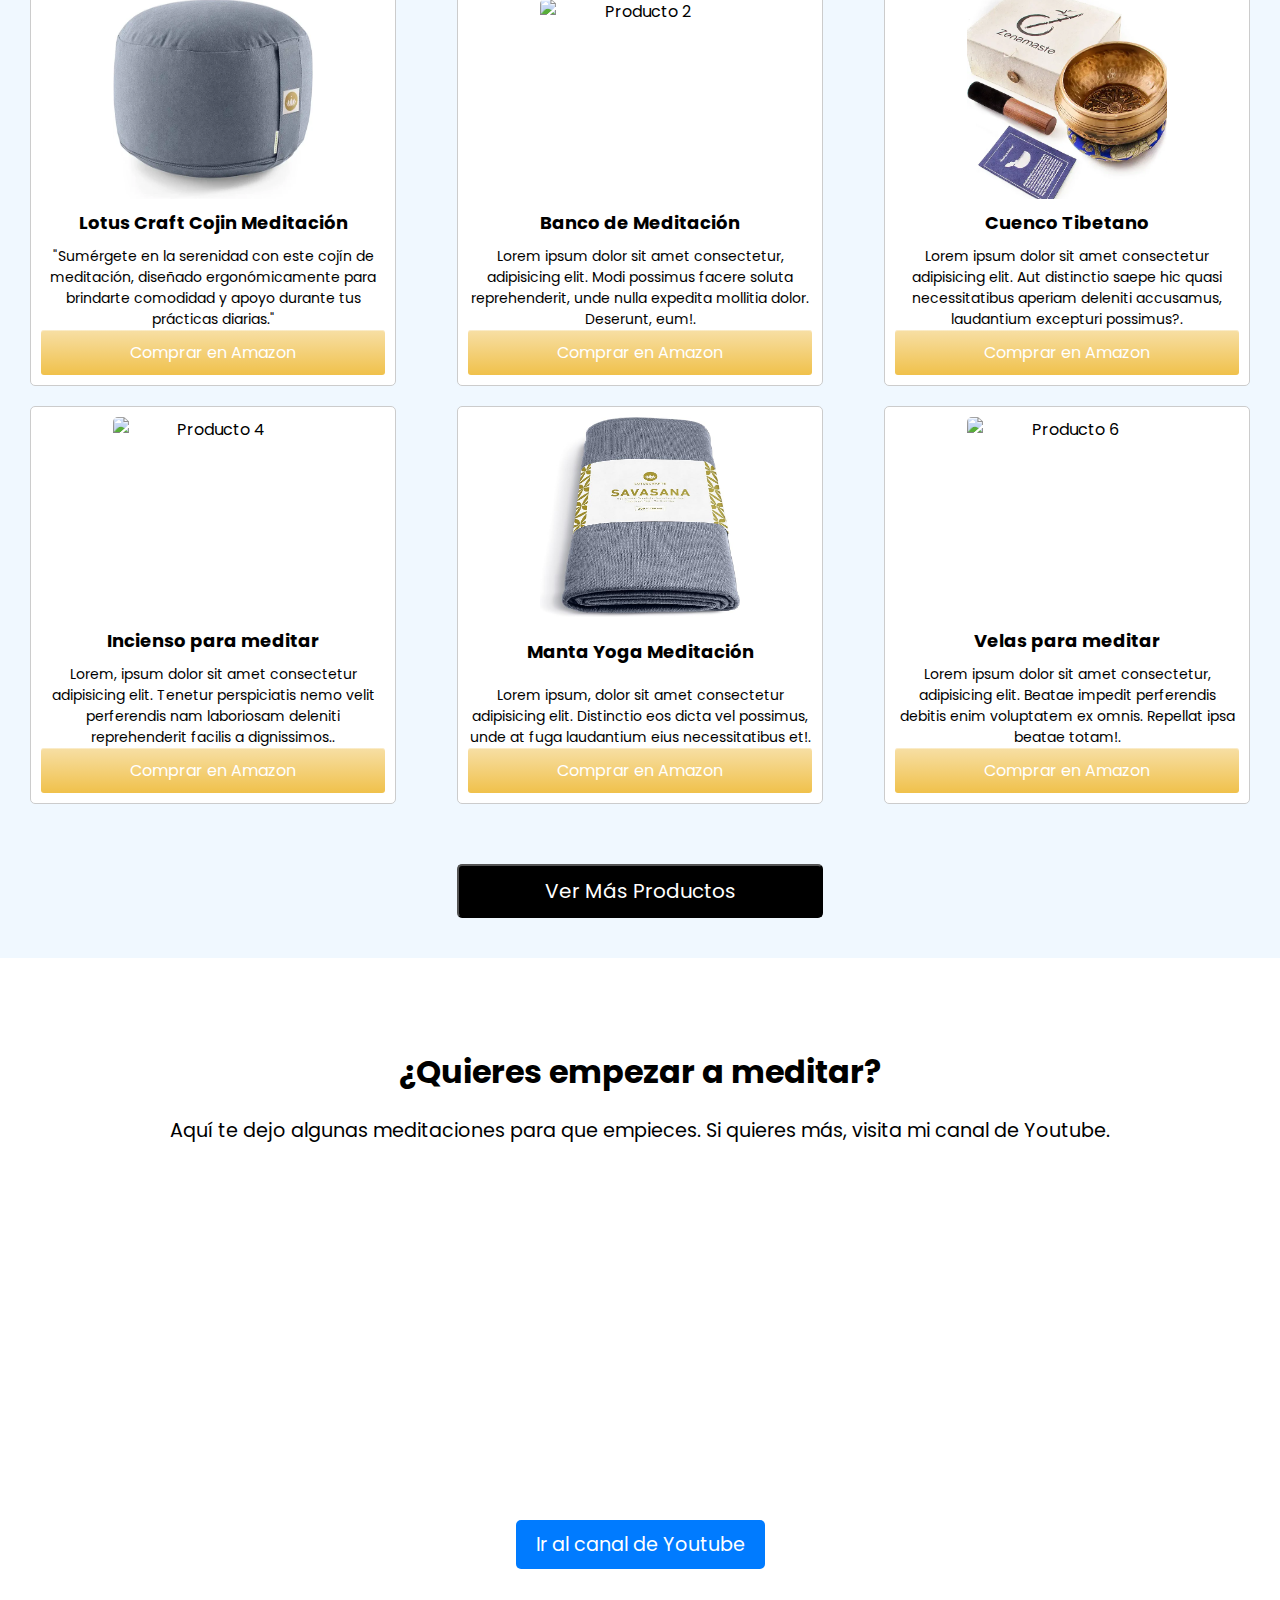
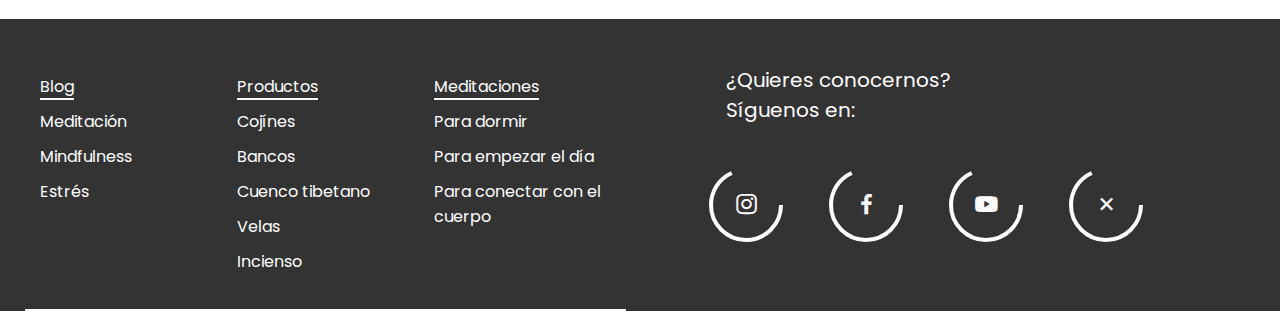
==== commit d35fcbc2: "Cambios 3" ====
--- a/index.html
+++ b/index.html
@@ -105,7 +105,7 @@
         <div class="productos">
           <div class="producto">
             <img
-              src="img-eco/Lotus_Craft_Cojin_Meditación.png"
+              src="img-eco/Lotus_Craft_Cojin_Meditación.png"
               alt="Lotus Craft Cojin Meditación"
             />
             <h3>Lotus Craft Cojin Meditación</h3>
--- a/style.css
+++ b/style.css
@@ -676,3 +676,130 @@
 .icon:hover circle {
   stroke-dasharray: 220;
 }
+
+
+/*FIN CÓDIGO CSS PARA WEB ESCRITORIO*/
+
+/* Estilos para dispositivos móviles */
+@media only screen and (max-width: 767px) {
+  /* Estilos para el header */
+  .navbar {
+    flex-direction: column;
+  }
+  .nav-links {
+    display: none;
+  }
+  .cart-icon {
+    margin-top: 20px;
+  }
+  .logo {
+    margin-bottom: 20px;
+  }
+
+  /* Estilos para la sección de info */
+  .info-title {
+    text-align: center;
+  }
+  .info-text p {
+    margin-bottom: 20px;
+  }
+
+  /* Estilos para la sección de productos */
+  .container-productos {
+    padding: 20px;
+  }
+  .producto {
+    width: 100%;
+    margin-bottom: 20px;
+  }
+}
+
+@media only screen and (max-width: 767px) {
+  .tablon {
+    grid-template-columns: 1fr; /* Una sola columna en dispositivos móviles */
+  }
+}
+
+
+/* Estilos para dispositivos iPad */
+@media only screen and (min-width: 768px) and (max-width: 1024px) {
+  /* Estilos para el header */
+  .navbar {
+    flex-direction: row;
+  }
+  .nav-links {
+    display: flex;
+  }
+  .cart-icon {
+    margin-top: 0;
+  }
+  .logo {
+    margin-bottom: 0;
+  }
+
+  /* Estilos para la sección de info */
+  .info-title {
+    text-align: left;
+  }
+  .info-text p {
+    margin-bottom: 30px;
+  }
+
+  /* Estilos para la sección de productos */
+  .container-productos {
+    padding: 30px;
+  }
+  .producto {
+    width: calc(33.33% - 20px);
+    margin-right: 20px;
+    margin-bottom: 30px;
+  }
+  .producto:nth-child(3n) {
+    margin-right: 0;
+  }
+}
+
+@media only screen and (min-width: 768px) and (max-width: 1024px) {
+  .tablon {
+    grid-template-columns: repeat(2, 1fr); /* Dos columnas en iPad */
+  }
+}
+
+.columna {
+  background-color: #f9f9f9; /* Color de fondo */
+  padding: 10px; /* Espaciado interno */
+  border-radius: 5px; /* Bordes redondeados */
+  box-shadow: 0 2px 4px rgba(0, 0, 0, 0.1); /* Sombra */
+  text-align: center;
+}
+
+.columna h2 {
+  font-size: 18px; /* Tamaño del título */
+  margin-bottom: 10px; /* Espaciado inferior */
+}
+
+.columna img {
+  max-width: 100%; /* Imagen al 100% del ancho de la columna */
+  height: auto;
+  border-radius: 5px; /* Bordes redondeados */
+  margin-bottom: 10px; /* Espaciado inferior */
+}
+
+.columna p {
+  font-size: 14px; /* Tamaño del texto */
+  margin-bottom: 10px; /* Espaciado inferior */
+}
+
+.columna button {
+  background-color: var(--second-color); /* Color de fondo del botón */
+  color: #fff; /* Color del texto */
+  border: none; /* Sin borde */
+  padding: 10px 20px; /* Espaciado interno */
+  border-radius: 5px; /* Bordes redondeados */
+  cursor: pointer; /* Cambio de cursor */
+  transition: background-color 0.3s; /* Transición suave */
+}
+
+.columna button:hover {
+  background-color: #0056b3; /* Cambio de color al pasar el ratón */
+}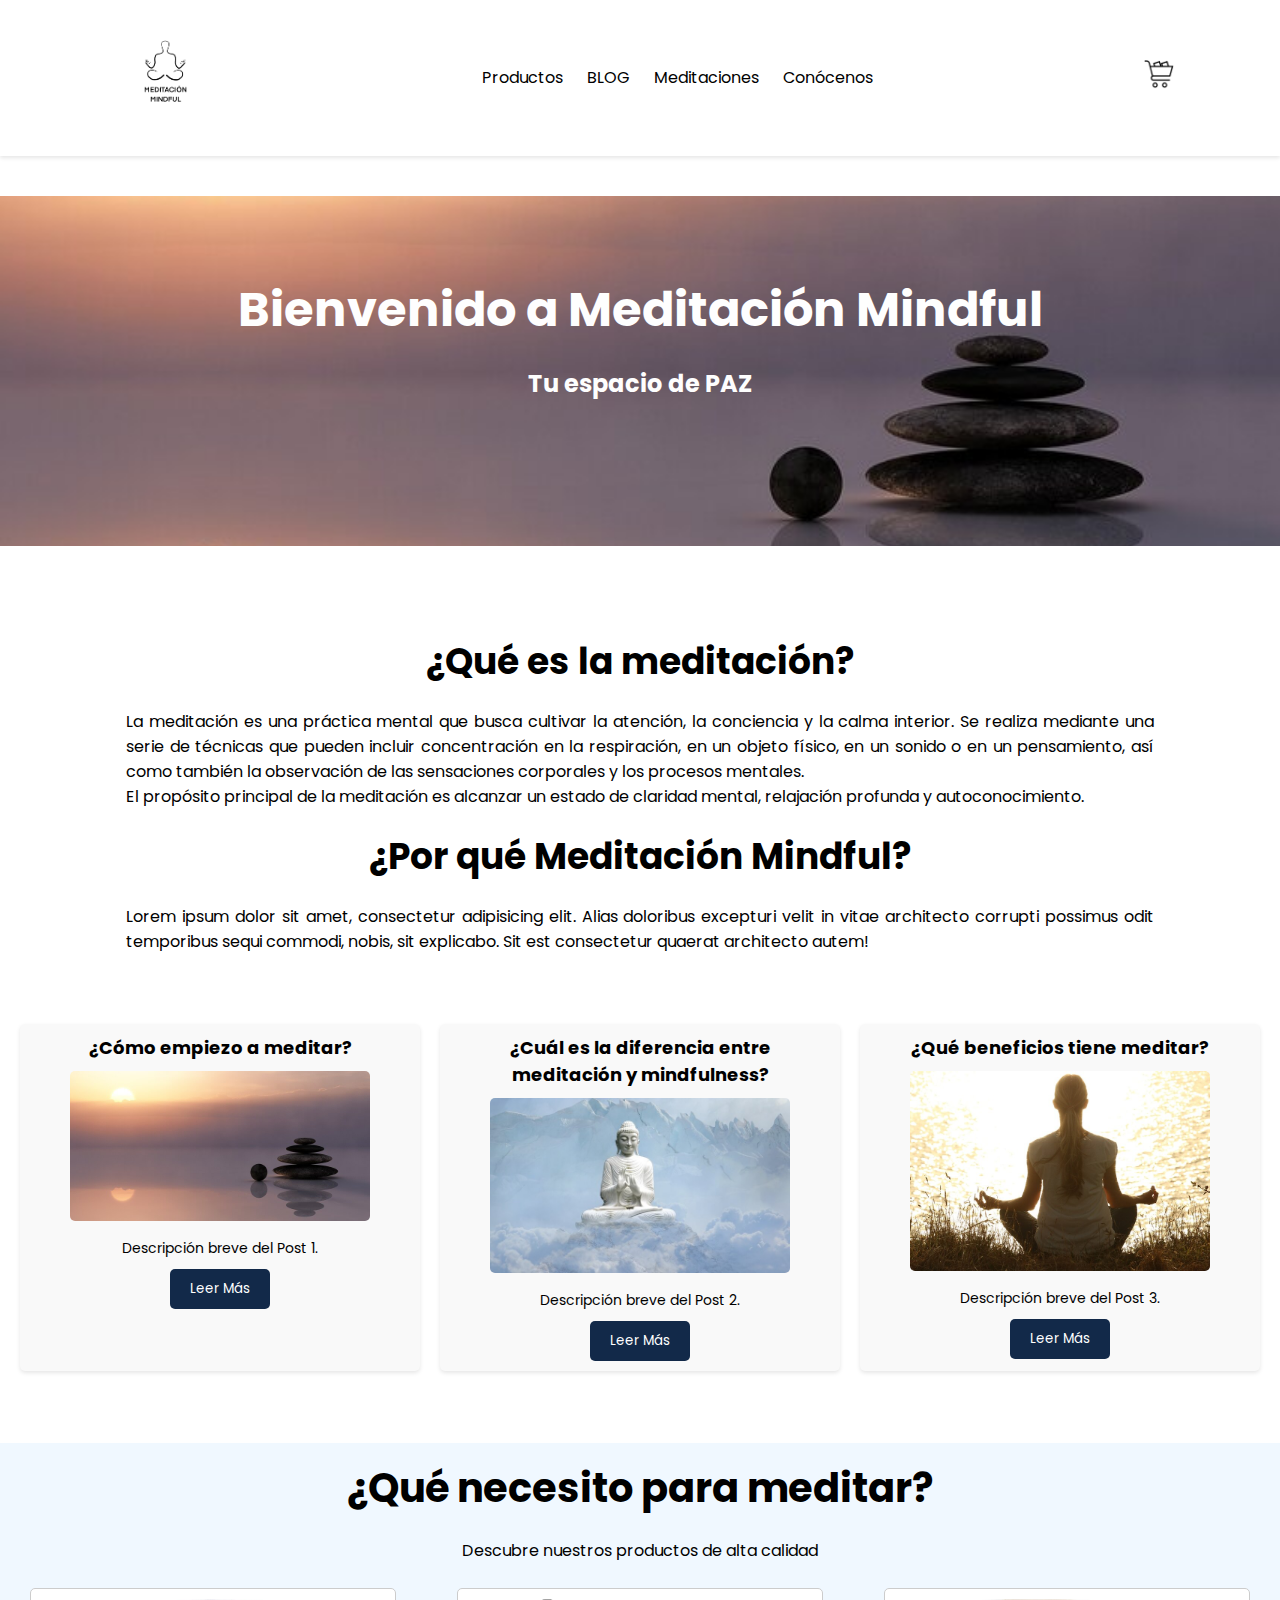
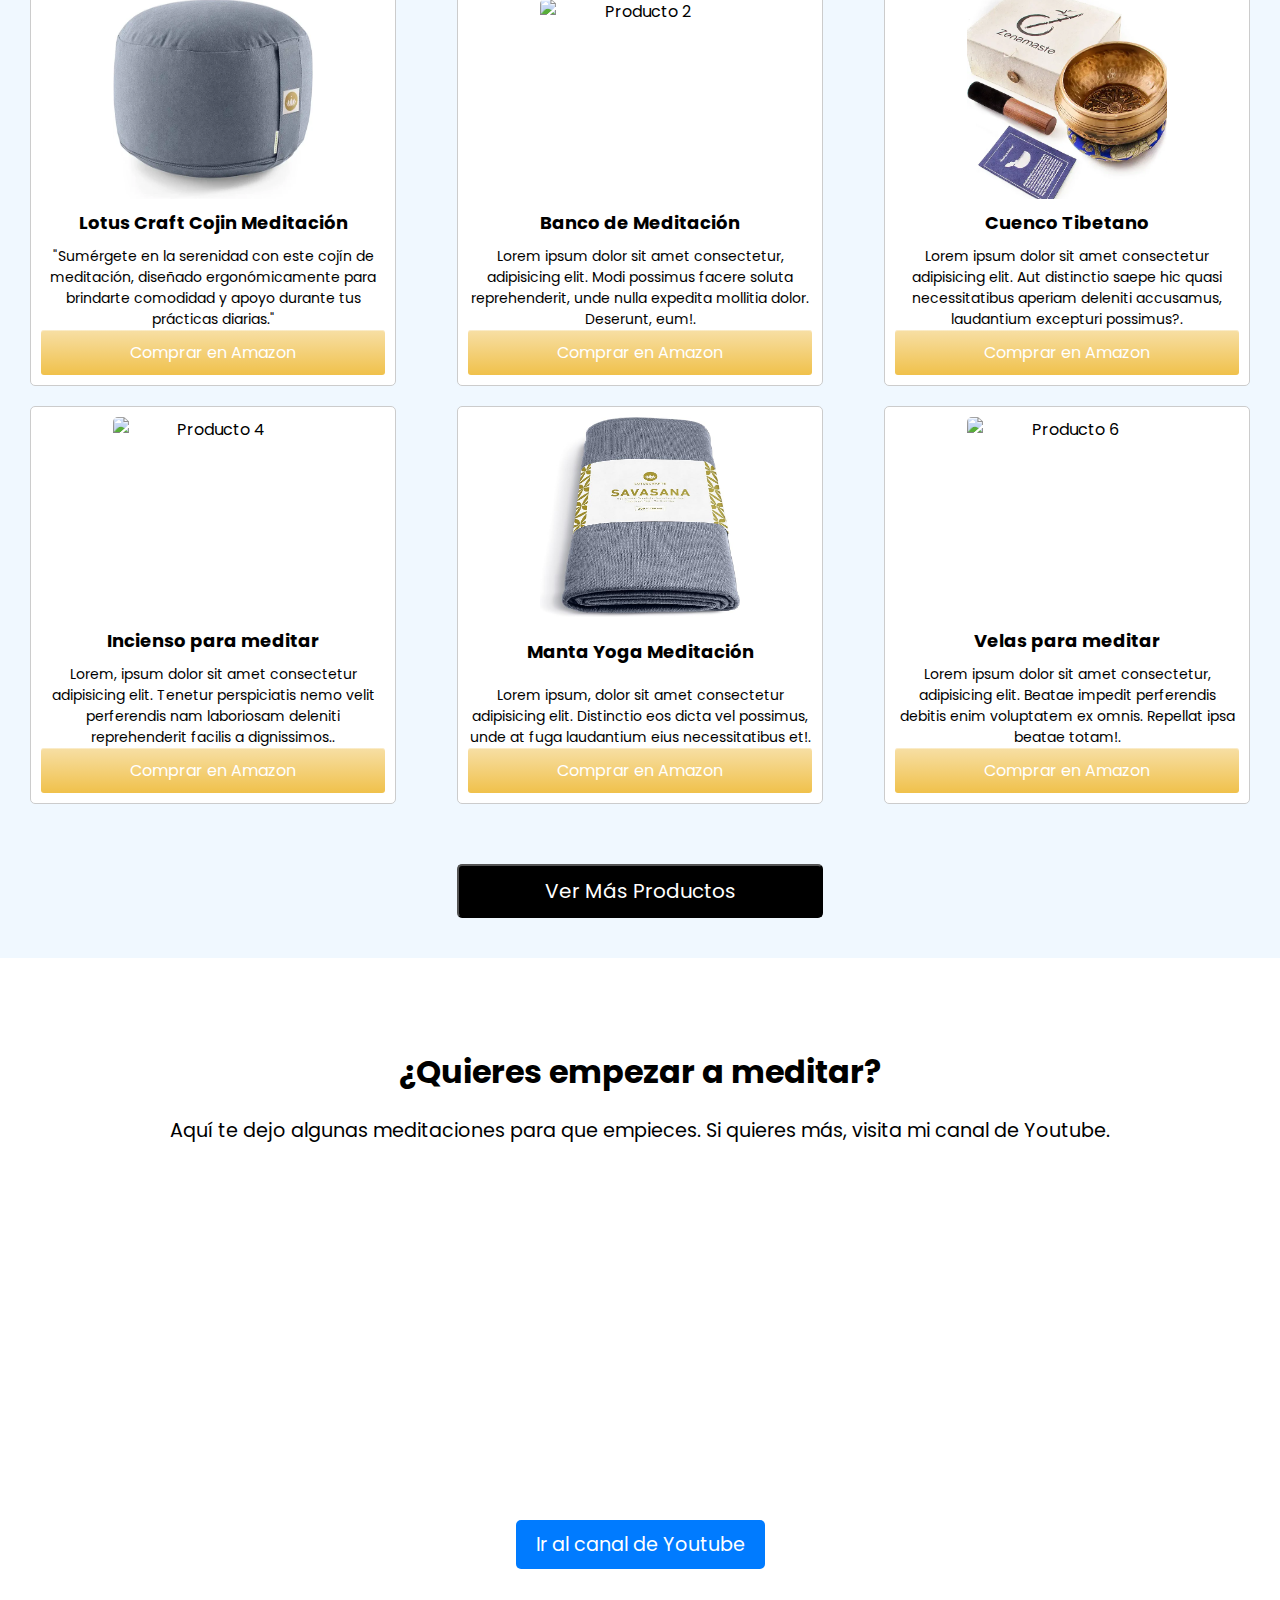
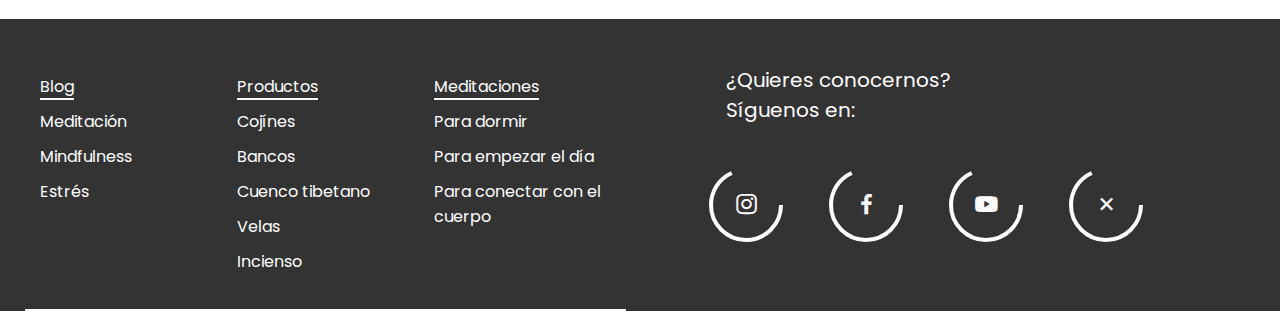
==== commit 9a7a2088: "Adaptación Móvil" ====
--- a/index.html
+++ b/index.html
@@ -42,7 +42,7 @@
     <section class="home" id="home">
       <div class="home-text container">
         <h1 class="home-title">Bienvenido a Meditación Mindful</h1>
-        <span class="home-subtitle">Tu espacio seguro</span>
+        <h2 class="home-subtitle">Tu espacio de PAZ</h2>
       </div>
     </section>
 
--- a/style.css
+++ b/style.css
@@ -102,7 +102,11 @@
   color: #fefefe;
   text-align: center;
   justify-content: center;
-  padding: 100px 0;
+  
+}
+
+.hom-subtitle{
+  font-size: 35px;
 }
 
 /* Superposición semitransparente solo para la imagen de fondo */
@@ -130,6 +134,7 @@
 .home h1 {
   font-size: 48px;
   margin-bottom: 20px;
+  margin-top: 30px;
 }
 
 .home p {
@@ -680,21 +685,38 @@
 
 /*FIN CÓDIGO CSS PARA WEB ESCRITORIO*/
 
+/*MÓVILES*/
+
 /* Estilos para dispositivos móviles */
 @media only screen and (max-width: 767px) {
   /* Estilos para el header */
   .navbar {
     flex-direction: column;
+    align-items: center;
   }
   .nav-links {
-    display: none;
-  }
+    display: flex;
+    flex-direction: column;
+    align-items: center;
+  }
+
+  .nav-links li {
+    margin-bottom: 10px;
+  }
+
   .cart-icon {
     margin-top: 20px;
   }
   .logo {
     margin-bottom: 20px;
   }
+
+  .home h1{
+    font-size: 35px;
+  }
+
+    
+
 
   /* Estilos para la sección de info */
   .info-title {
@@ -712,16 +734,43 @@
     width: 100%;
     margin-bottom: 20px;
   }
-}
-
-@media only screen and (max-width: 767px) {
+
   .tablon {
     grid-template-columns: 1fr; /* Una sola columna en dispositivos móviles */
   }
-}
-
-
-/* Estilos para dispositivos iPad */
+
+  .footer {
+    flex-direction: column;
+  }
+
+  .footer-left {
+    order: 1; /* Cambia el orden de visualización */
+  }
+
+  .footer-right {
+    order: 2; /* Cambia el orden de visualización */
+    margin-top: 20px;
+  }
+
+  .footer-right {
+    display: flex;
+    flex-direction: column;
+    align-items: center;
+  }
+
+  .footer-right .footer-bottom {
+    display: grid;
+    grid-template-columns: repeat(2, 1fr);
+    gap: 10px;
+  }
+
+
+}
+
+
+
+/***IPAD***/
+/*** Estilos para dispositivos IPAD ***/
 @media only screen and (min-width: 768px) and (max-width: 1024px) {
   /* Estilos para el header */
   .navbar {
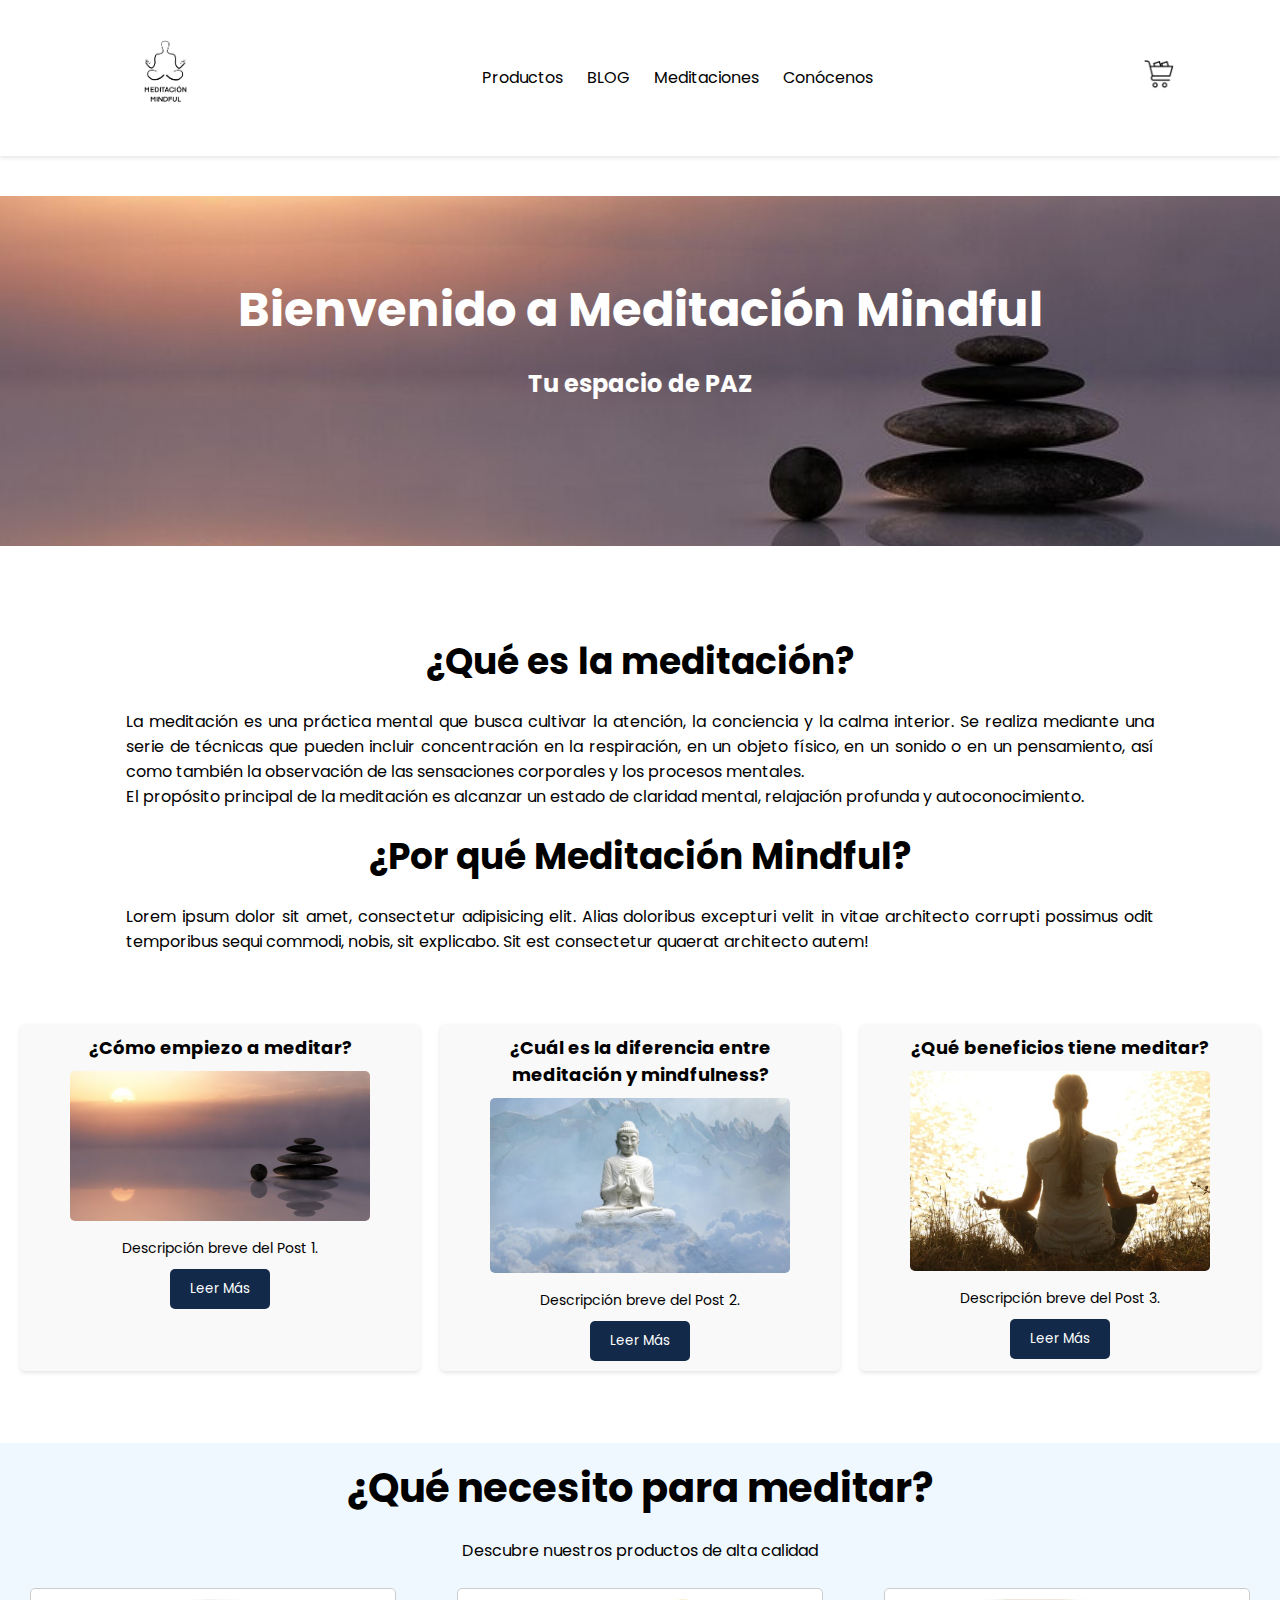
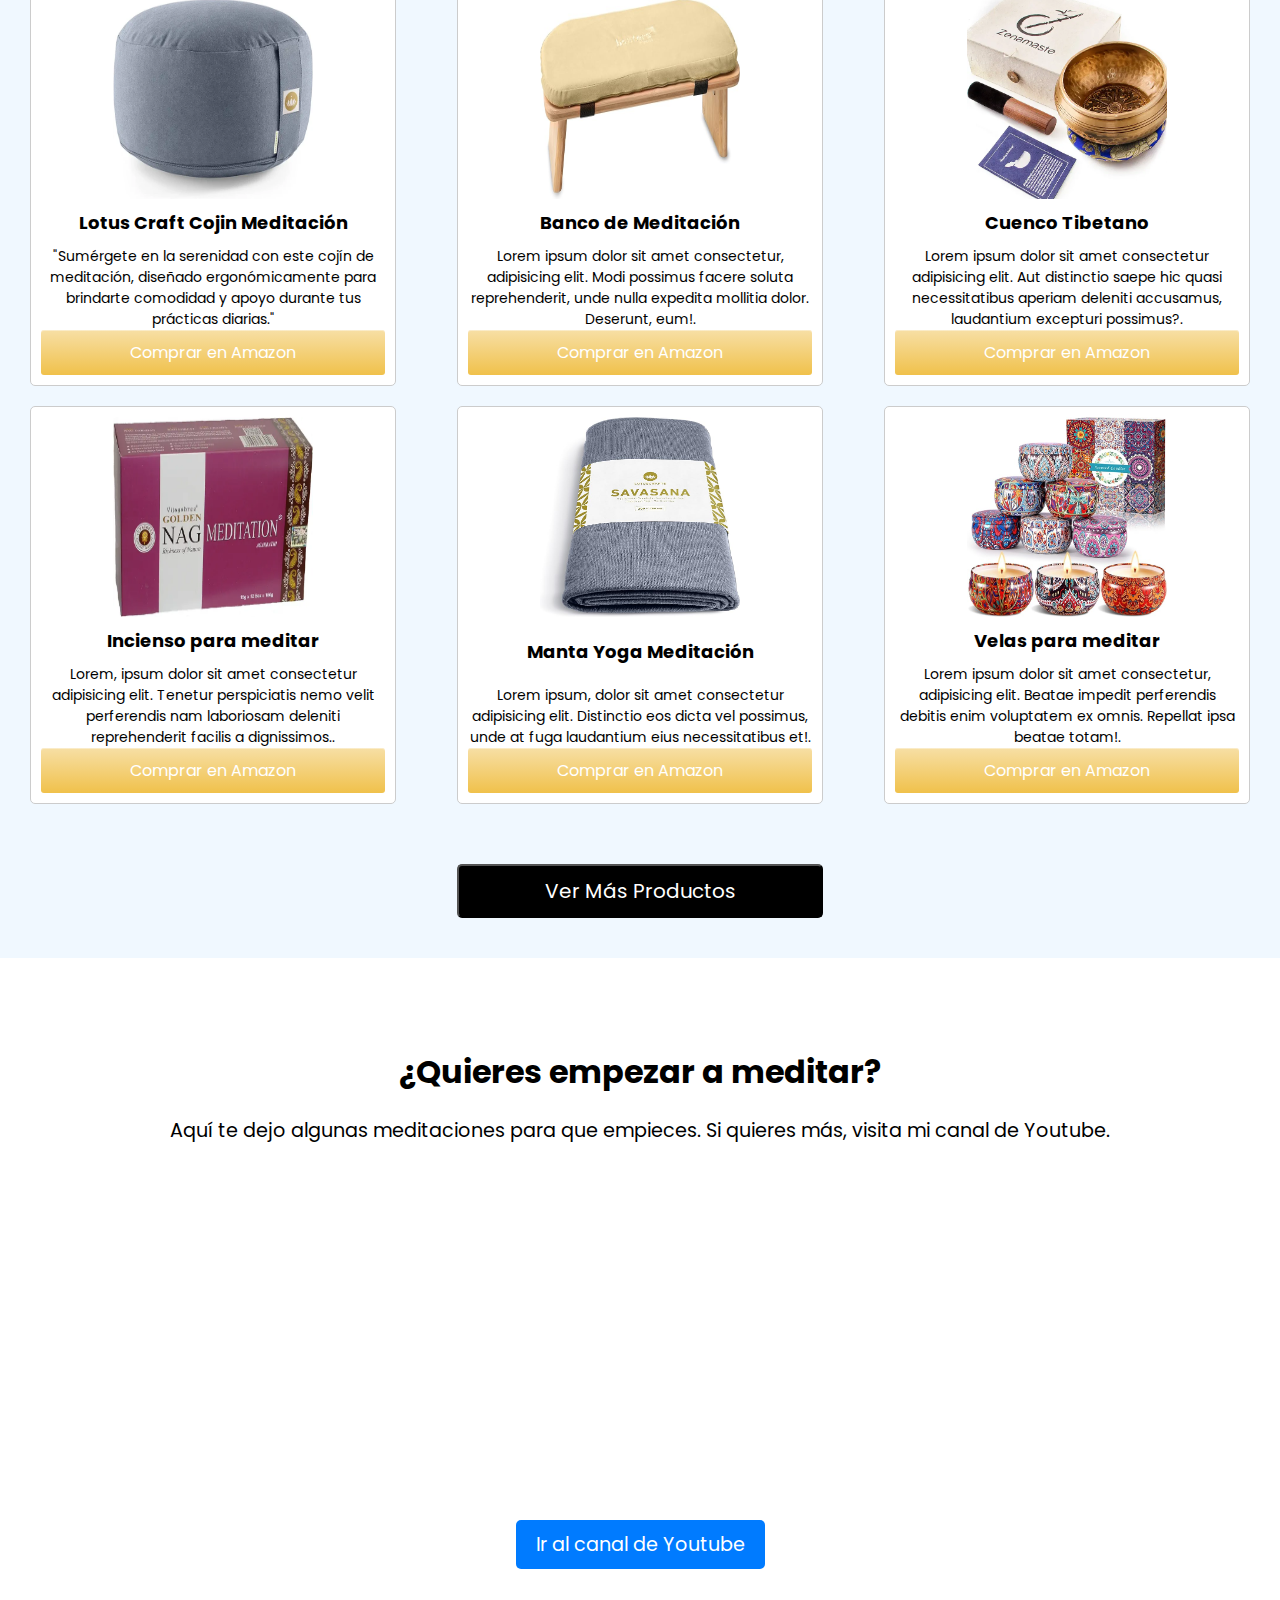
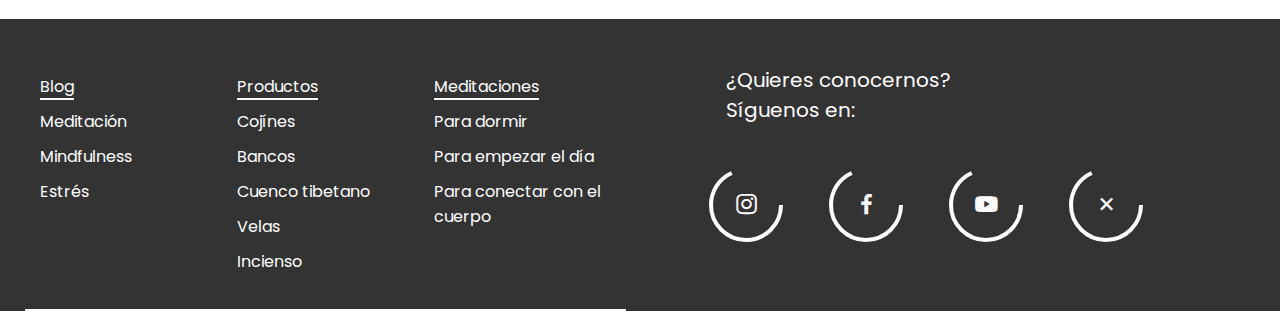
==== commit 437ebb23: "Fotos y Adaptación movil" ====
--- a/index.html
+++ b/index.html
@@ -121,7 +121,7 @@
             >
           </div>
           <div class="producto">
-            <img src="img-eco/Banco_meditación.png" alt="Producto 2" />
+            <img src="img-eco/Banco_meditación.png" alt="Producto 2" />
             <h3>Banco de Meditación</h3>
             <p>
               Lorem ipsum dolor sit amet consectetur, adipisicing elit. Modi
@@ -141,7 +141,7 @@
             <a href="#" class="boton boton-producto">Comprar en Amazon</a>
           </div>
           <div class="producto">
-            <img src="img-eco/incienso_meditación.png" alt="Producto 4" />
+            <img src="img-eco/incienso_meditación.png" alt="Producto 4" />
             <h3>Incienso para meditar</h3>
             <p>
               Lorem, ipsum dolor sit amet consectetur adipisicing elit. Tenetur
@@ -161,7 +161,7 @@
             <a href="#" class="boton boton-producto">Comprar en Amazon</a>
           </div>
           <div class="producto">
-            <img src="img-eco/Velas_meditación.jpg" alt="Producto 6" />
+            <img src="img-eco/Velas_meditación.jpg" alt="Producto 6" />
             <h3>Velas para meditar</h3>
             <p>
               Lorem ipsum dolor sit amet consectetur, adipisicing elit. Beatae
--- a/style.css
+++ b/style.css
@@ -102,10 +102,9 @@
   color: #fefefe;
   text-align: center;
   justify-content: center;
-  
-}
-
-.hom-subtitle{
+}
+
+.hom-subtitle {
   font-size: 35px;
 }
 
@@ -249,7 +248,7 @@
   display: flex;
   flex-wrap: wrap;
   justify-content: space-between;
-  background-color:aliceblue;
+  background-color: aliceblue;
 }
 
 .productos-button {
@@ -326,10 +325,10 @@
 /*MEDITACIONES*/
 
 .meditaciones {
-  background-color:#ffffff;
+  background-color: #ffffff;
   padding: 50px 0;
   text-align: center;
-  margin-bottom: 0!important;
+  margin-bottom: 0 !important;
 }
 
 .meditaciones-title {
@@ -342,19 +341,17 @@
   margin-bottom: 30px;
 }
 
-
 /* Estilos para los videos */
 .video-container {
   display: flex;
-  justify-content:center; /* Centrar horizontalmente el contenido */
+  justify-content: center; /* Centrar horizontalmente el contenido */
   margin-bottom: 30px;
   overflow: hidden; /* Asegura que el contenido se recorte para mostrar solo el área dentro del contenedor */
 }
 
-.video{
+.video {
   border-radius: 10px; /* Agregar bordes redondos al contenedor */
 }
-
 
 /* Estilos para el botón */
 .meditaciones-btn {
@@ -682,7 +679,6 @@
   stroke-dasharray: 220;
 }
 
-
 /*FIN CÓDIGO CSS PARA WEB ESCRITORIO*/
 
 /*MÓVILES*/
@@ -711,12 +707,9 @@
     margin-bottom: 20px;
   }
 
-  .home h1{
+  .home h1 {
     font-size: 35px;
   }
-
-    
-
 
   /* Estilos para la sección de info */
   .info-title {
@@ -733,6 +726,11 @@
   .producto {
     width: 100%;
     margin-bottom: 20px;
+  }
+
+  .productos-button {
+    width: 80%; /* Cambia el ancho del botón */
+    font-size: 16px; /* Cambia el tamaño del texto del botón */
   }
 
   .tablon {
@@ -763,11 +761,7 @@
     grid-template-columns: repeat(2, 1fr);
     gap: 10px;
   }
-
-
-}
-
-
+}
 
 /***IPAD***/
 /*** Estilos para dispositivos IPAD ***/
@@ -851,4 +845,4 @@
 
 .columna button:hover {
   background-color: #0056b3; /* Cambio de color al pasar el ratón */
-}+}
